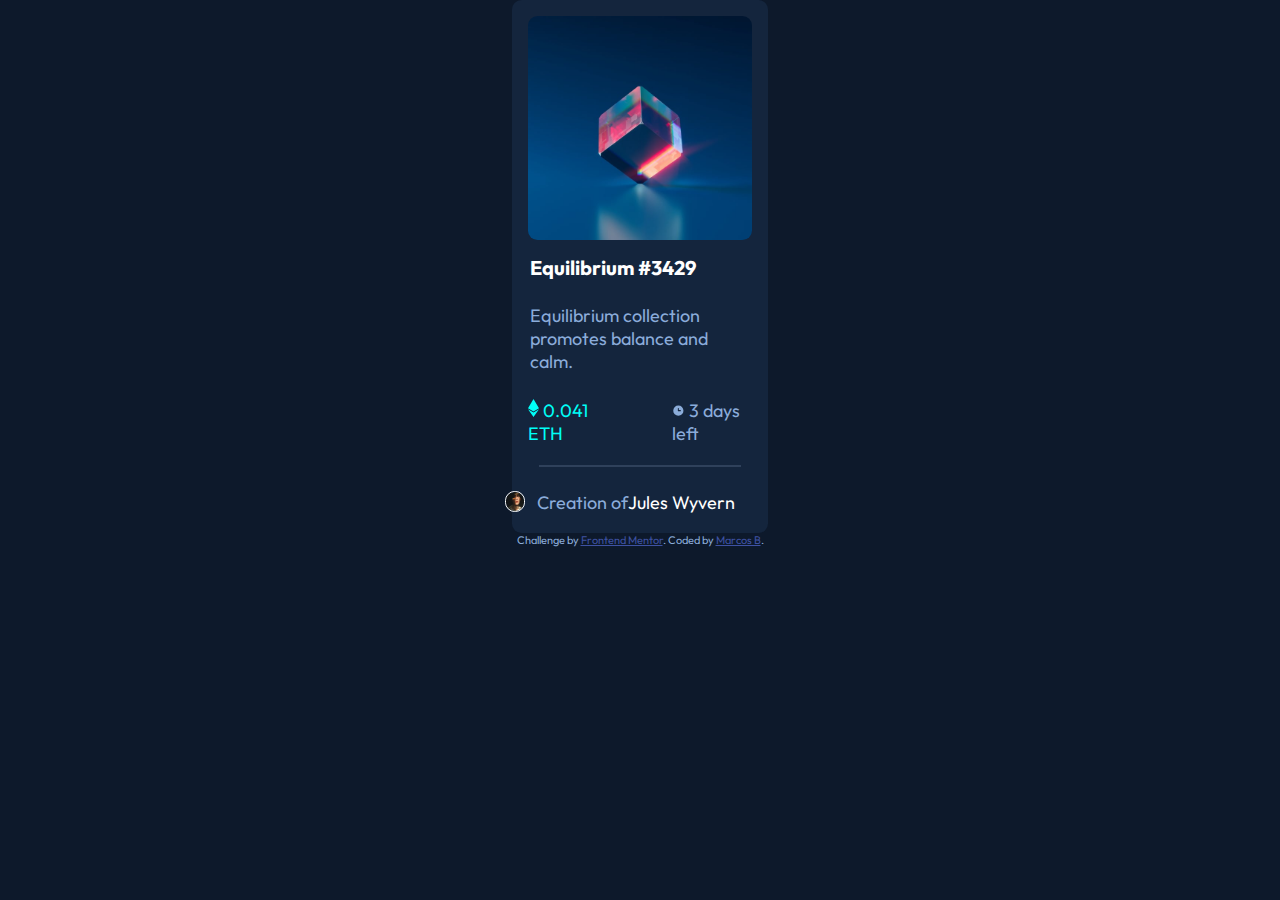
==== nft-preview-card-component-main/index.html @ 885fc36a "nft product view" ====
<!DOCTYPE html>
<html lang="en">

<head>
  <meta charset="UTF-8">
  <meta name="viewport" content="width=device-width, initial-scale=1.0">
  <!-- displays site properly based on user's device -->
  <link rel="stylesheet" href="./styles.css">
  <link rel="icon" type="image/png" sizes="32x32" href="./images/favicon-32x32.png">

  <title>Frontend Mentor | NFT preview card component</title>



</head>

<body>
  <main>
    <div class="img-cont">
    <img src="./images/image-equilibrium.jpg" alt="equilibrium image for product" class="eqi">
    <div class="overlay"></div>
      <img src="./images/icon-view.svg" alt="icon view when hover" class="view">
    
  </div>
    <div class="text-cont">
    <h1><span class="OverCh"> Equilibrium #3429</span></h1>
    <div>
      <p> Equilibrium collection promotes balance and calm.</p>
    </div>
  </div>
    <div class="ncont">
      <p class="eth"> <img src="./images/icon-ethereum.svg" alt="Ethereum icon for price"> 0.041 ETH</p>
      <p> <img src="./images/icon-clock.svg" alt="clock icon"> 3 days left</p>
    </div>
  
    <hr>
    <p class="avatar"><img src="./images/image-avatar.png" alt="avatar of creator"> Creation of <span class="OverCh"> Jules
        Wyvern</span></p>

  </main>

  <footer>
    Challenge by <a href="https://www.frontendmentor.io?ref=challenge" target="_blank">Frontend Mentor</a>.
    Coded by <a href="https://github.com/Toxgem">Marcos B</a>.
  </footer>
</body>

</html>
---- nft-preview-card-component-main/styles.css ----
@import url('https://fonts.googleapis.com/css2?family=Outfit:wght@300;400;500&display=swap');

:root{
    --main-bg :#0d192b;
    --card-bg :#14253d;
    --line : #2f415b;
    --soft :#8bacda;
    --cyan :#00fff7;
}
*{
    margin: 0;
    padding: 0;
    box-sizing: border-box;
}
/*Display flex on main to center everything */
main{
    display: flex;
    flex-direction:column;
    justify-content: center;
    align-items: center;
    height: 100%;
    width:  16rem;
    background-color: var(--card-bg);
    border-radius: 0.6rem;
    padding: 1rem;
    margin: auto;
}


body{
   
    background-color:  var(--main-bg);
    font-size: 18px;
    font-family: 'Outfit', sans-serif;
    color: var(--soft);
}

img{
    display: flex;
    width: 100%;
    height: 100%;
    border-radius: 0.6rem;
    margin-bottom: 15px;
}


.img-cont {
    position: relative;
      
}
.overlay {
    position: absolute;
    top: 0;
    bottom: 0;
    left: 0;
    right: 0;
    height: 95%;
    width:100%;
    opacity: 0;
    background-color: var(--cyan);
    border-radius: 10px;
  }
  
  .view {
    position: absolute;
    width: auto;
    height: auto;
    top: 50%;
    left: 50%;
    transform: translate(-50%, -50%);
    text-align: center;
    display: none;
  }
  
  .img-cont:hover .overlay {
    opacity: 0.3;
    cursor: pointer;
  }
  
  .img-cont:hover .overlay + .view {
    display: block;
  }


.ncont{
    display: flex;
    flex-direction: row;
    gap: 4rem;
}
.ncont img{
    width: auto;
    height: auto;
    margin-bottom: auto;
}
p{
    margin-top: 1.5rem;
}
p img{
    
    display: inline-block;
    max-width: 0.7em;
   
}
.text-cont{
    margin-left: 2px;
    margin-bottom: 2px;
}
h1{
    font-size:20px;
   
}
.OverCh{
    
    color: #fff;
}
.OverCh:hover{
    color: var(--cyan);
    cursor: pointer ;
}
.eth{
    color: var(--cyan);
}
.avatar{
    display: inline-flex;
    margin-left: -40px;
    margin-bottom: -10px;  
}
.avatar img{
    min-width: 1.3rem;
    border: 1px solid white;
    margin-right: 12px;  
}

hr{
    width: 90%;
    height: 2px;
    border: none;
    background-color: var(--line);
    margin-top: 20px;
}


footer{ position: relative;
    
    bottom: 0;
    left: 0;
    right: 0;
    font-size: 11px; 
    text-align: center; 
}
footer a { 
    color: hsl(228, 45%, 44%);
 }
 footer a:hover{
    color: var(--cyan);
 }
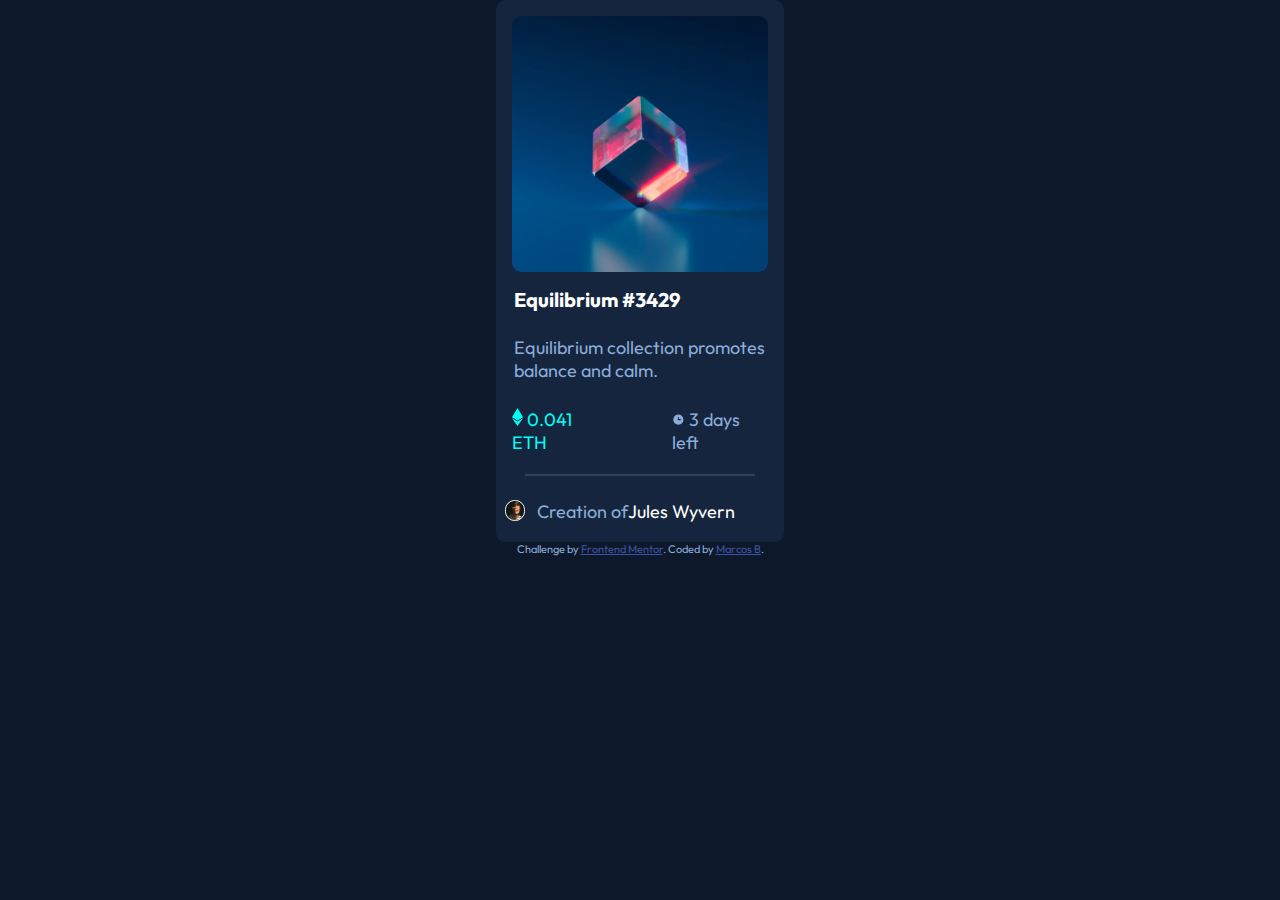
==== commit 0892b194: "c1" ====
--- a/nft-preview-card-component-main/index.html
+++ b/nft-preview-card-component-main/index.html
@@ -29,12 +29,12 @@
     </div>
   </div>
     <div class="ncont">
-      <p class="eth"> <img src="./images/icon-ethereum.svg" alt="Ethereum icon for price"> 0.041 ETH</p>
-      <p> <img src="./images/icon-clock.svg" alt="clock icon"> 3 days left</p>
+      <p class="eth"> <img src="./images/icon-ethereum.svg" alt="" aria-hidden="true"> 0.041 ETH</p>
+      <p> <img src="./images/icon-clock.svg" alt="" aria-hidden="true"> 3 days left</p>
     </div>
   
     <hr>
-    <p class="avatar"><img src="./images/image-avatar.png" alt="avatar of creator"> Creation of <span class="OverCh"> Jules
+    <p class="avatar"><img src="./images/image-avatar.png" alt="" aria-hidden="true"> Creation of <span class="OverCh"> Jules
         Wyvern</span></p>
 
   </main>
--- a/nft-preview-card-component-main/styles.css
+++ b/nft-preview-card-component-main/styles.css
@@ -28,7 +28,7 @@
 
 
 body{
-   
+    
     background-color:  var(--main-bg);
     font-size: 18px;
     font-family: 'Outfit', sans-serif;
@@ -153,4 +153,16 @@
  }
  footer a:hover{
     color: var(--cyan);
+ }
+
+ @media (min-width: 600px) {
+        
+    
+    
+    main{
+            height: 100%;
+            width: 18rem;
+        }
+
+
  }